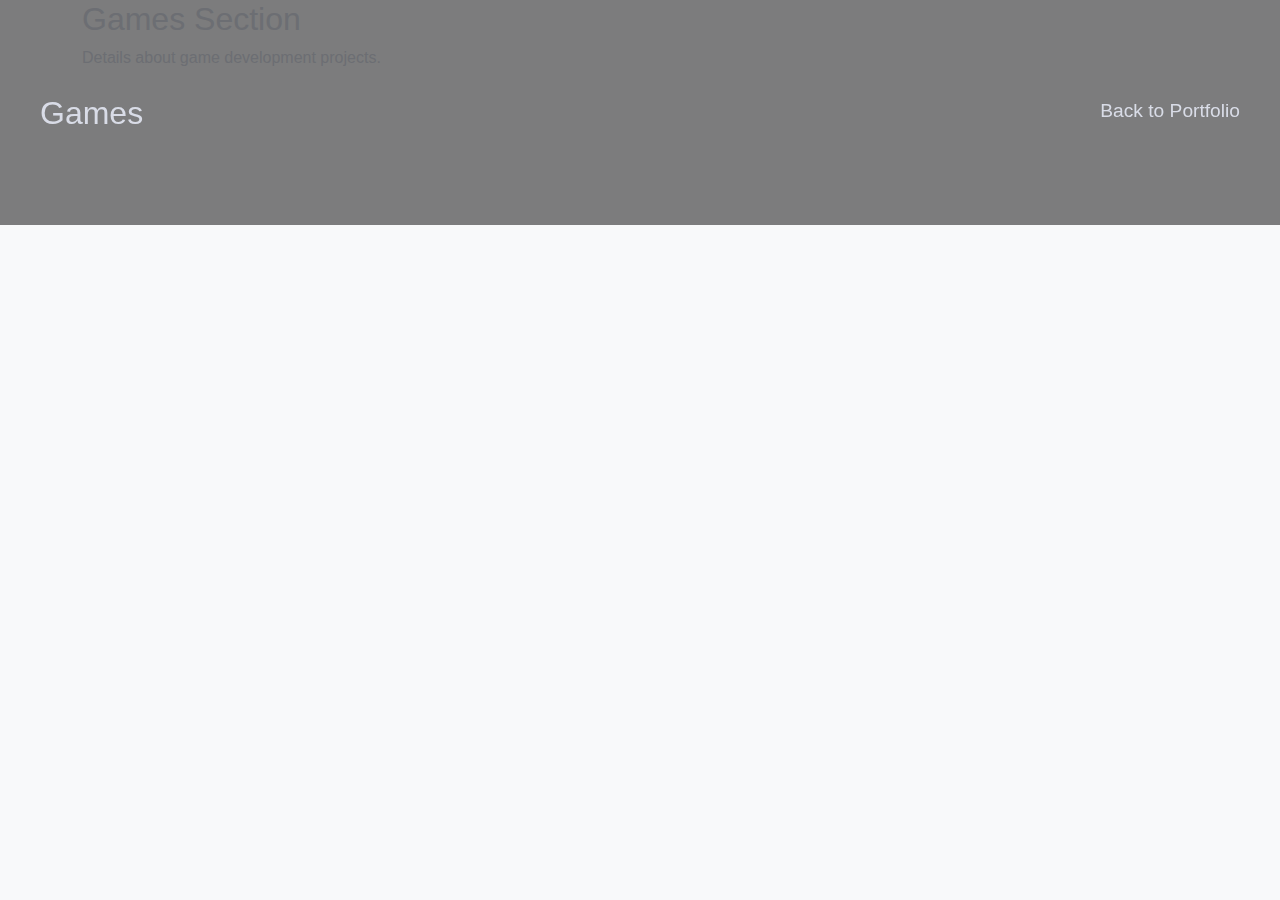
==== games.html @ 263203dc "new htmls for portfolio and added functionality to the buttons. Also removed the hello section." ====
<!DOCTYPE html>
<html lang="en">
<head>
    <meta charset="UTF-8">
    <meta name="viewport" content="width=device-width, initial-scale=1.0">
    <link href="https://cdn.jsdelivr.net/npm/bootstrap@5.3.3/dist/css/bootstrap.min.css" rel="stylesheet" integrity="sha384-QWTKZyjpPEjISv5WaRU9OFeRpok6YctnYmDr5pNlyT2bRjXh0JMhjY6hW+ALEwIH" crossorigin="anonymous">
    <title>Games Projects</title>
    <link rel="stylesheet" href="port_css.css">
</head>
<body>
    <div class="hero-section">
        <div class="overlay"></div>
        <div class="hero-content">
            <p class="hero-name">Games</p>
            <div class="hero-links">
                <a href="index.html" class="hero-link">Back to Portfolio</a>
            </div>
        </div>
    </div>

    <section id="games-section">
        <div class="container">
            <h2>Games Section</h2>
            <p>Details about game development projects.</p>
        </div>
    </section>

    <script src="https://code.jquery.com/jquery-3.6.0.min.js"></script>
    <script src="https://cdn.jsdelivr.net/npm/bootstrap@5.3.3/dist/js/bootstrap.bundle.min.js" integrity="sha384-YvpcrYf0tY3lHB60NNkmXc5s9fDVZLESaAA55NDzOxhy9GkcIdslK1eN7N6jIeHz" crossorigin="anonymous"></script>
    <script src="prot.js"></script>
</body>
</html>
---- port_css.css ----
@import "";

/* Define color variables */
:root {
    --primary-color: #001f3f; /* Navy blue */
    --primary-border-color: #0056b3; /* Darker blue */
    --secondary-color: #6c757d; /* Gray */
    --background-color: #f8f9fa; /* Light background */
    --text-color: #d9dce7; /* Dark text */
    --sub-text-color: #cbcdd3; /* Slightly darker than text */
    --overlay-color: rgba(0, 0, 0, 0.5);
    --transparent-background: rgba(0, 31, 63, 0.041);
}

body {
    font-family: 'Arial', sans-serif;
    margin: 0;
    padding: 0;
    background-color: var(--background-color);
    color: var(--text-color);
}
/*================================================================*/
/*  Hero.
/*================================================================*/
.hero-section {
    position: fixed;
    top: 0;
    left: 0;
    right: 0;
    z-index: 1000;
    width: 100%;
    height: 25vh;
    background: url('images/background1.jpg') no-repeat center center/cover;
    display: flex;
    align-items: center;
    justify-content: space-between;
    padding: 0 20px;
    text-align: left;
    background-attachment: fixed; /* Adds the parallax effect */
}

.overlay {
    position: absolute;
    top: 0;
    left: 0;
    width: 100%;
    height: 100%;
    background-color: var(--overlay-color); /* Semi-transparent overlay for readability */
}

.hero-content {
    position: relative;
    z-index: 2;
    width: 100%;
    display: flex;
    justify-content: space-between;
    align-items: center;
}

.hero-name {
    font-size: 2em;
    margin: 0;
    padding-left: 20px; /* Add padding from the left edge */
    color: var(--text-color);
}

.hero-links {
    display: flex;
    gap: 20px; /* Space between the links */
    padding-right: 20px; /* Add padding from the right edge */
}

.hero-links .hero-link {
    color: var(--text-color);
    text-decoration: none;
    font-size: 1.2em;
    position: relative;
}

.hero-links .hero-link::after {
    content: '';
    display: block;
    width: 0;
    height: 2px;
    background: var(--text-color);
    transition: width 0.3s;
}

.hero-links .hero-link:hover::after {
    width: 100%;
}

.hero-links .hero-link.active,
.hero-links .hero-link.active::after {
    color: var(--active-color);
    width: 100%;
}
.menu-button {
    display: none;
    font-size: 1.5em;
    background: none;
    border: none;
    color: var(--text-color);
    cursor: pointer;
}
/* Media query for smaller screens */
@media (max-width: 768px) {
    .hero-links {
        display: none;
        flex-direction: column;
        gap: 10px;
        background-color: var(--overlay-color);
        position: absolute;
        top: 50px;
        right: 20px;
        padding: 10px;
        border-radius: 5px;
    }

    .hero-links.show {
        display: flex;
    }

    .menu-button {
        display: block;
    }
}

/*================================================================*/
/*  Header Section / About Me.
/*================================================================*/
.grid-container {
    display: grid;
    grid-template-columns: 1fr; /* Single column for grid container */
    grid-gap: 20px; /* Space between grid items */
    margin-top: 30vh; /* Adjust to accommodate the height of the top rectangle */
    padding: 20px;
}
/* Ensure other sections are not given a higher z-index */
.header-about-container,
.divider-projects,
.projects,
.contact {
    position: relative; /* Ensure these sections have default positioning */
    z-index: 1; /* Ensure these sections are below the hero section */
    padding-top: 30px; /* Add padding to ensure content is visible below the fixed hero */
}

.header-about-container {
    background: var(--primary-color);
    padding: 50px 20px;
    border-radius: 10px;
    display: flex;
    align-items: center;
    color: var(--text-color); /* Ensure text color is set */
}

.header, .about {
    flex: 1;
    padding: 20px;
}

.header .container, .about .container {
    background: transparent; /* Ensure containers are also transparent */
}

.header .subtitle {
    font-size: 1.2em;
    color: var(--sub-text-color);
}

/* Profile picture */
.profile-image {
    border-radius: 50%; /* Make the image circular */
    width: 200px;
    height: 200px;
    object-fit: cover; /* Ensures the image covers the whole area */
    box-shadow: 0 4px 8px rgba(0, 0, 0, 0.1);
    position: relative;
    z-index: 2;
    
    box-sizing: border-box;
}

.profile-item {
    display: flex;
    justify-content: center;
    align-items: center;
    margin-bottom: 20px;
    margin-right: 20px;
    position: relative;
    height: 200px;
}

.profile-wrapper {
    position: relative;
    display: flex;
    justify-content: center;
    align-items: center;
}

.circle {
    position: absolute;
    border-radius: 50%;
    background: var(--sub-text-color);   
    z-index: 1; /* Ensure circles are behind the image */
}

/* .circle1 {
    width: 210px; 
    height: 210px; 
    top: -170px; 
    left: -20px; 
    border: 2px solid var(--text-color);
} */

.circle2 {
    width: 230px;
    height: 230px;
    left: -15px; 
    background: var(--sub-text-color); 
} 

/*================================================================*/
/* Dividers.
/*================================================================*/
.divider-projects {
    text-align: center;
    margin: 40px 0; /* Space around the divider */
    position: relative; /* Needed for pseudo-element positioning */
}

.divider-projects h2 {
    display: inline-block;
    padding: 10px 10px;
    color: var(--primary-color);
}

.divider-contact {
    text-align: center;
    margin: 40px 0; /* Space around the divider */
    position: relative; /* Needed for pseudo-element positioning */
}

.divider-contact h2 {
    display: inline-block;
    padding: 10px 10px;
    color: var(--primary-color);
}

.divider {
    display: flex;
    align-items: center;
    justify-content: center;
    margin-top: 20px; /* Space between the title and the line */
    position: relative;
}

.divider::before, .divider::after {
    content: "";
    flex: 1;
    height: 4px; /* Make the line thicker */
    background-color: var(--primary-color);
}

.star {
    font-size: 1.5em; /* Adjust size as needed */
    color: var(--primary-color);
    margin: 0 10px; /* Space around the star */
}

/*================================================================*/
/* Portfolio.
/*================================================================*/
.grid-container-portfolio {
    display: flex;
    justify-content: center; /* Center grid container horizontally */
    padding: 20px;
}

.project-grid {
    display: grid;
    grid-template-columns: repeat(auto-fit, minmax(200px, 1fr)); /* Allow items to fit into rows */
    gap: 20px;
    max-width: 1200px; /* Adjust max width to center items within the container */
    width: 100%;
    justify-content: center; /* Center grid items horizontally */
}

.project-item {
    text-align: center;
    background-color: var(--primary-color); /* Navy blue background for squares */
    padding: 20px;
    border-radius: 10px;
    position: relative;
    transition: transform 0.3s ease, box-shadow 0.3s ease; /* Smooth animation for transform and box-shadow */
}

.project-item:hover {
    transform: scale(1.05); /* Slightly scale up the item on hover */
    box-shadow: 0 8px 16px rgba(0, 0, 0, 0.2); /* Add a more prominent shadow on hover */
}

.project-item img {
    border-radius: 50%; /* Make the image circular */
    width: 150px;
    height: 150px;
    object-fit: cover; /* Ensures the image covers the whole area */
    box-shadow: 0 4px 8px rgba(0, 0, 0, 0.1);
    margin-bottom: 10px;
    background-color: var(--background-color); /* Ensure the background color is set */
    padding: 5px; /* Padding to create space between the image and the border */
    transition: transform 0.3s ease; /* Smooth animation for transform */
}

.project-item img:hover {
    transform: scale(1.1); /* Slightly scale up the image on hover */
}

.project-item h3 {
    margin: 10px 0 5px;
    color: var(--text-color); /* Ensure text color is set */
}

.project-item p {
    margin: 0;
    color: var(--sub-text-color); /* Ensure text color is set */
}
/*================================================================*/
/* Contact.
/*================================================================*/
.contact {
    padding: 60px 0;
}

.contact h2 {
    text-align: center;
    color: var(--primary-color); 
    margin-bottom: 40px;
}

.contact .container {
    max-width: 600px;
    margin: 0 auto;
}

.contact .form-label {
    font-weight: bold;
    color: var(--primary-border-color);
}

.contact .form-control {
    border: 1px solid var(--primary-border-color);
    border-radius: 5px;
    padding: 10px;
    width: 100%;
    box-sizing: border-box;
}

.contact .btn {
    display: block;
    width: 100%;
    padding: 10px;
    background-color: var(--primary-color);
    border: none;
    border-radius: 5px;
    color: white;
    font-size: 16px;
    cursor: pointer;
}

.contact .btn:hover {
    background-color: var(--primary-border-color);
}
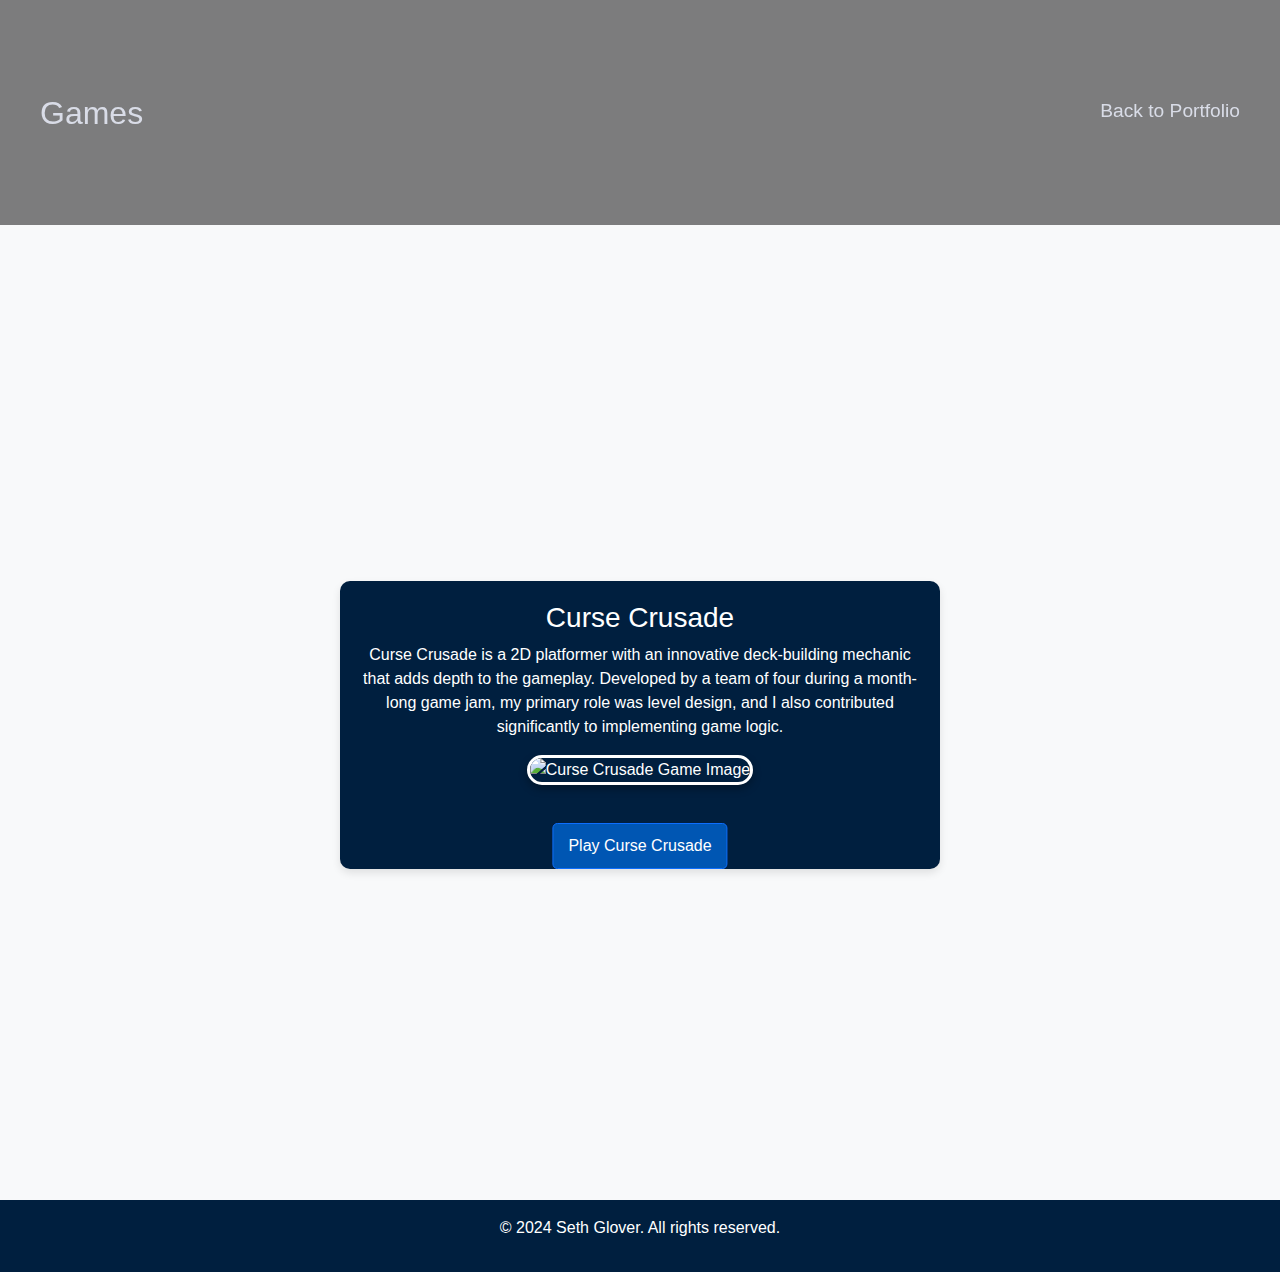
==== commit 828bd7d4: "Updated game section" ====
--- a/games.html
+++ b/games.html
@@ -18,15 +18,27 @@
         </div>
     </div>
 
-    <section id="games-section">
+    <section id="games-section" class="game-section">
         <div class="container">
-            <h2>Games Section</h2>
-            <p>Details about game development projects.</p>
+            <h2 class="mb-4"></h2>
+            <p></p>
+            <div class="game-item my-4 d-flex flex-column align-items-center position-relative">
+                <h3 class="text-center">Curse Crusade</h3>
+                <p class="text-left">Curse Crusade is a 2D platformer with an innovative deck-building mechanic that adds depth to the gameplay. Developed by a team of four during a month-long game jam, my primary role was level design, and I also contributed significantly to implementing game logic. </p>
+                <img src="images/cursed_crusade.png" alt="Curse Crusade Game Image" class="img-fluid game-image mb-4">
+                <a href="https://zackavelli.itch.io/curse-crusade" target="_blank" rel="noopener noreferrer" class="btn btn-primary position-absolute bottom-0 start-50 translate-middle-x">Play Curse Crusade</a>
+            </div>
+            
+            
         </div>
     </section>
+    
+    <footer class="text-center py-3"> 
+        <p>&copy; 2024 Seth Glover. All rights reserved.</p>
+    </footer>
 
     <script src="https://code.jquery.com/jquery-3.6.0.min.js"></script>
     <script src="https://cdn.jsdelivr.net/npm/bootstrap@5.3.3/dist/js/bootstrap.bundle.min.js" integrity="sha384-YvpcrYf0tY3lHB60NNkmXc5s9fDVZLESaAA55NDzOxhy9GkcIdslK1eN7N6jIeHz" crossorigin="anonymous"></script>
     <script src="prot.js"></script>
 </body>
-</html>
+</html>--- a/port_css.css
+++ b/port_css.css
@@ -373,4 +373,84 @@
     background-color: var(--primary-border-color);
 }
 
-
+/*================================================================*/
+/* Games.
+/*================================================================*/
+#games-section {
+    display: flex;
+    text-align: center;
+    justify-content: center;
+    align-items: center;
+    flex-direction: column;
+    background-color: var(--background-color);
+    margin-top: 300px;
+    padding-bottom: 50px;
+    min-height: 100vh;
+}
+.game-item {
+    background-color: var(--primary-color);
+    color: #ffffff;
+    padding: 20px;
+    padding-bottom: 60px; /* Add extra padding at the bottom to make space for the button */
+    border-radius: 10px;
+    box-shadow: 0 4px 8px rgba(0, 0, 0, 0.1);
+    transition: transform 0.3s, box-shadow 0.3s;
+    position: relative;
+    max-width: 600px; /* Adjust to suit your design */
+    width: auto; /* Remove the 100% width */
+    margin: 20px auto; /* Center the game-item inside its container */
+}
+
+.game-item img.game-image {
+    max-width: 90%; /* Adjust the size to suit your design */
+    margin: 0 auto 20px; /* Center the image horizontally and add space below it */
+    border: 3px solid #ffffff; /* Add a border to make it pop */
+    border-radius: 15px;
+    box-shadow: 0 4px 8px rgba(0, 0, 0, 0.3); /* Add some shadow to make it stand out */
+    display: block; /* Ensure the image is treated as a block element */
+}
+
+.game-item a {
+    color: #ffffff;
+    text-decoration: none;
+    padding: 10px 15px;
+    background-color: var(--primary-border-color);
+    border-radius: 5px;
+    transition: background-color 0.3s;
+    position: absolute; /* Keep it positioned relative to the game-item container */
+    bottom: 20px; /* Space it above the bottom edge of the container */
+    left: 50%;
+    transform: translateX(-50%); /* Center the button horizontally */
+}
+
+.game-item a:hover {
+    background-color: #004080;
+}
+
+
+
+html, body {
+    height: 100%;
+    margin: 0;
+    display: flex;
+    flex-direction: column;
+}
+
+body {
+    font-family: 'Arial', sans-serif;
+    margin: 0;
+    padding: 0;
+    background-color: var(--background-color);
+    color: #333333; /* Change this to your desired main text color */
+}
+
+.content {
+    flex: 1;
+}
+
+footer {
+    background-color: var(--primary-color);
+    color: #ffffff;
+    text-align: center;
+    padding: 1rem 0;
+}